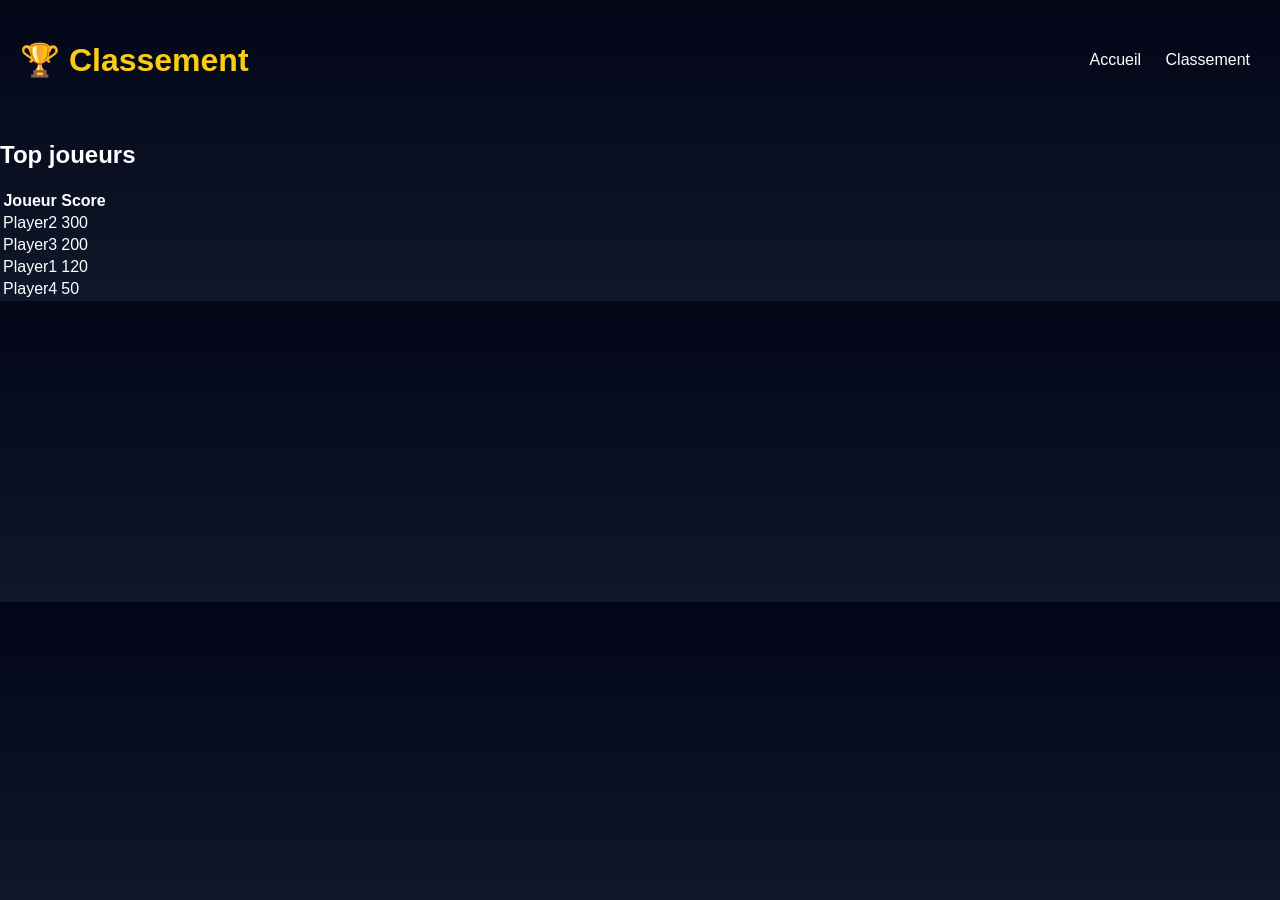
==== classementd1.html @ 1bb46554 "Update classementd1.html" ====
<!DOCTYPE html>
<html>
<head>
  <meta charset="UTF-8">
  <title>Classement</title>
  <link rel="stylesheet" href="./style.css">
</head>

<body class="classementd1-page">

<header>
  <h1>🏆 Classement</h1>
  <nav>
    <a href="index.html">Accueil</a>
    <a href="classement.html">Classement</a>
  </nav>
</header>

<section class="classement">
  <h2>Top joueurs</h2>

  <table id="ranking">
    <tr>
      <th>Joueur</th>
      <th>Score</th>
    </tr>

    <tr><td>Player1</td><td>120</td></tr>
    <tr><td>Player2</td><td>300</td></tr>
    <tr><td>Player3</td><td>200</td></tr>
    <tr><td>Player4</td><td>50</td></tr>

  </table>
</section>

<script>
const table = document.getElementById("ranking");
let rows = Array.from(table.rows).slice(1);

rows.sort((a, b) => {
  return b.cells[1].innerText - a.cells[1].innerText;
});

rows.forEach(row => table.appendChild(row));
</script>

</body>
</html>
---- style.css ----
body {
  margin: 0;
  font-family: Arial, sans-serif;
  background: linear-gradient(180deg, #020617, #0f172a);
  color: white;
}

/* HEADER */
header {
  display: flex;
  justify-content: space-between;
  align-items: center;
  padding: 20px;
}

header h1 {
  color: #facc15;
}

nav a {
  color: white;
  margin: 10px;
  text-decoration: none;
}

nav a:hover {
  color: #3b82f6;
}

/* HERO */
.hero {
  text-align: center;
  padding: 100px 20px;
}

.hero h2 {
  font-size: 40px;
}

.btn {
  display: inline-block;
  margin-top: 20px;
  padding: 12px 25px;
  background: #3b82f6;
  border-radius: 10px;
  text-decoration: none;
  color: white;
  transition: 0.3s;
}

.btn:hover {
  background: #2563eb;
  transform: scale(1.05);
}

/* TOURNOIS */
.tournois {
  padding: 40px;
  text-align: center;
}

.card {
  background: #1e293b;
  margin: 20px auto;
  padding: 20px;
  width: 250px;
  border-radius: 15px;
  transition: 0.3s;
}

.card:hover {
  transform: scale(1.05);
  background: #334155;
}
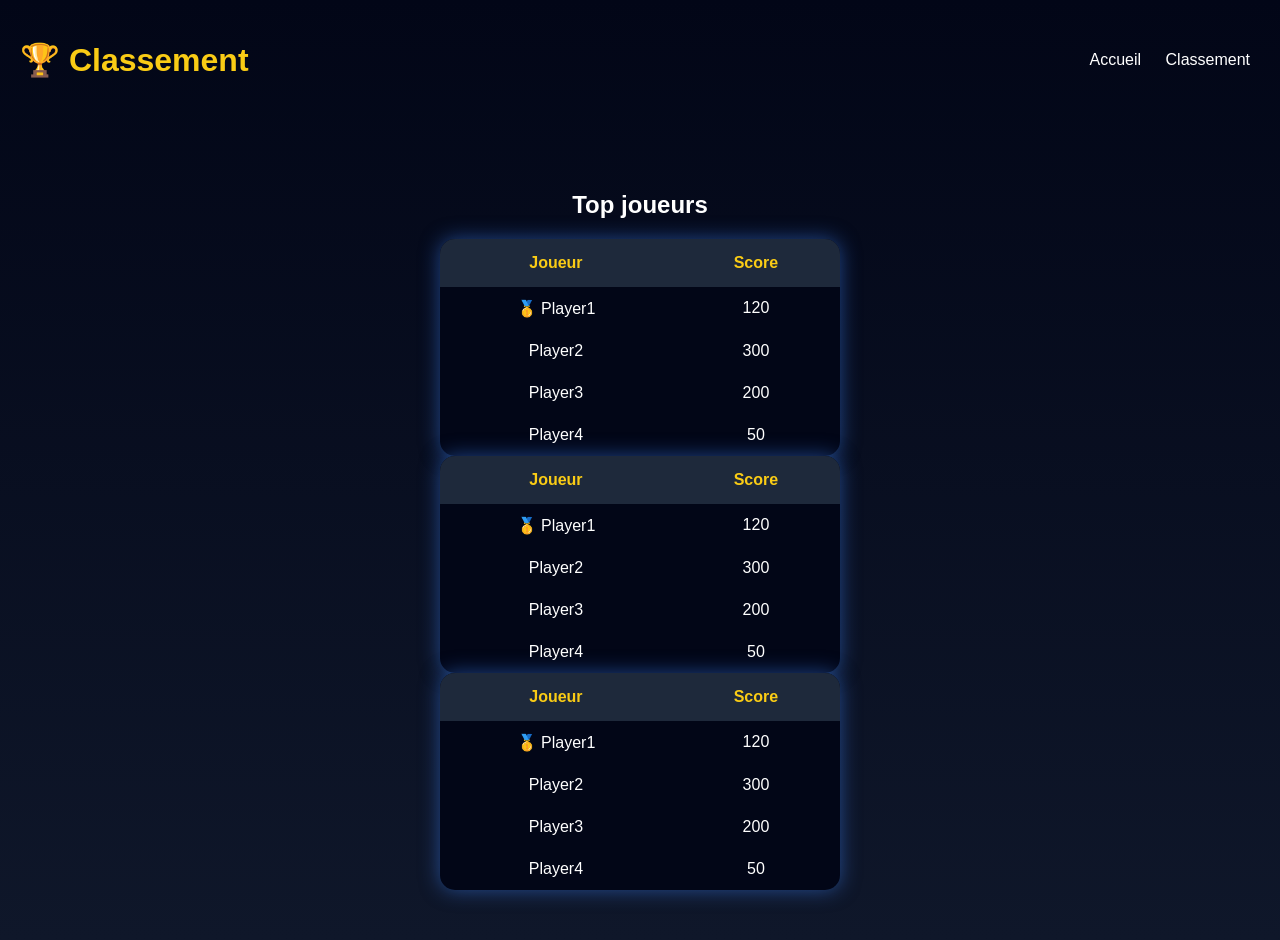
==== commit 8ca1d4ea: "Update classementd1.html" ====
--- a/classementd1.html
+++ b/classementd1.html
@@ -17,20 +17,46 @@
 </header>
 
 <section class="classement">
-  <h2>Top joueurs</h2>
 
-  <table id="ranking">
-    <tr>
-      <th>Joueur</th>
-      <th>Score</th>
-    </tr>
+<h2>Top joueurs</h2>
 
-    <tr><td>Player1</td><td>120</td></tr>
-    <tr><td>Player2</td><td>300</td></tr>
-    <tr><td>Player3</td><td>200</td></tr>
-    <tr><td>Player4</td><td>50</td></tr>
+<div class="classement-container">
 
-  </table>
+<table class="ranking">
+<tr>
+<th>Joueur</th>
+<th>Score</th>
+</tr>
+<tr><td>Player1</td><td>120</td></tr>
+<tr><td>Player2</td><td>300</td></tr>
+<tr><td>Player3</td><td>200</td></tr>
+<tr><td>Player4</td><td>50</td></tr>
+</table>
+
+<table class="ranking">
+<tr>
+<th>Joueur</th>
+<th>Score</th>
+</tr>
+<tr><td>Player1</td><td>120</td></tr>
+<tr><td>Player2</td><td>300</td></tr>
+<tr><td>Player3</td><td>200</td></tr>
+<tr><td>Player4</td><td>50</td></tr>
+</table>
+
+<table class="ranking">
+<tr>
+<th>Joueur</th>
+<th>Score</th>
+</tr>
+<tr><td>Player1</td><td>120</td></tr>
+<tr><td>Player2</td><td>300</td></tr>
+<tr><td>Player3</td><td>200</td></tr>
+<tr><td>Player4</td><td>50</td></tr>
+</table>
+
+</div>
+
 </section>
 
 <script>
--- a/style.css
+++ b/style.css
@@ -72,3 +72,37 @@
   transform: scale(1.05);
   background: #334155;
 }
+.classementd1-page .classement {
+  display: flex;
+  flex-direction: column;
+  align-items: center;
+  padding: 50px;
+}
+
+  .classementd1-page table {
+  border-collapse: collapse;
+  width: 400px;
+  background: #020617;
+  border-radius: 15px;
+  overflow: hidden;
+  box-shadow: 0 0 20px rgba(59,130,246,0.5);
+}
+
+.classementd1-page th {
+  background: #1e293b;
+  padding: 15px;
+  color: #facc15;
+}
+
+.classementd1-page td {
+  padding: 12px;
+  text-align: center;
+}
+
+.classementd1-page tr:hover {
+  background: #1e40af;
+}
+
+.classementd1-page tr:nth-child(2) td:first-child::before {
+  content: "🥇 ";
+}
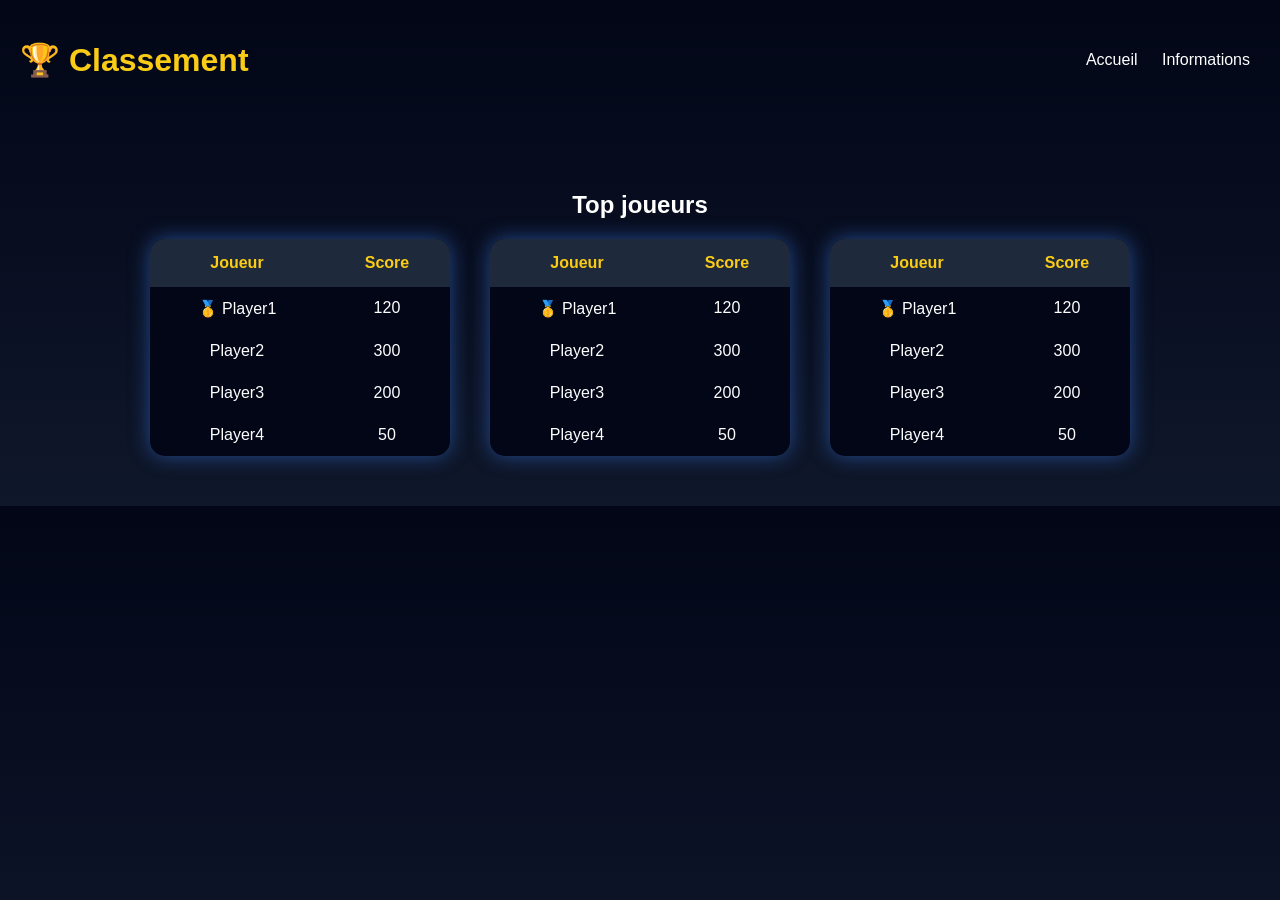
==== commit 71f1718f: "Update classementd1.html" ====
--- a/classementd1.html
+++ b/classementd1.html
@@ -12,7 +12,7 @@
   <h1>🏆 Classement</h1>
   <nav>
     <a href="index.html">Accueil</a>
-    <a href="classement.html">Classement</a>
+    <a href="classement.html">Informations</a>
   </nav>
 </header>
 
--- a/style.css
+++ b/style.css
@@ -79,7 +79,7 @@
   padding: 50px;
 }
 
-  .classementd1-page table {
+  .classementd1-page .ranking {
   border-collapse: collapse;
   width: 400px;
   background: #020617;
@@ -106,3 +106,18 @@
 .classementd1-page tr:nth-child(2) td:first-child::before {
   content: "🥇 ";
 }
+.classement-container {
+    display: flex;
+    justify-content: center;
+    gap: 40px; /* espace entre tableaux */
+    flex-wrap: wrap;
+}
+
+.classementd1-page .ranking {
+    border-collapse: collapse;
+    width: 300px;
+    background: #020617;
+    border-radius: 15px;
+    overflow: hidden;
+    box-shadow: 0 0 20px rgba(59,130,246,0.5);
+}
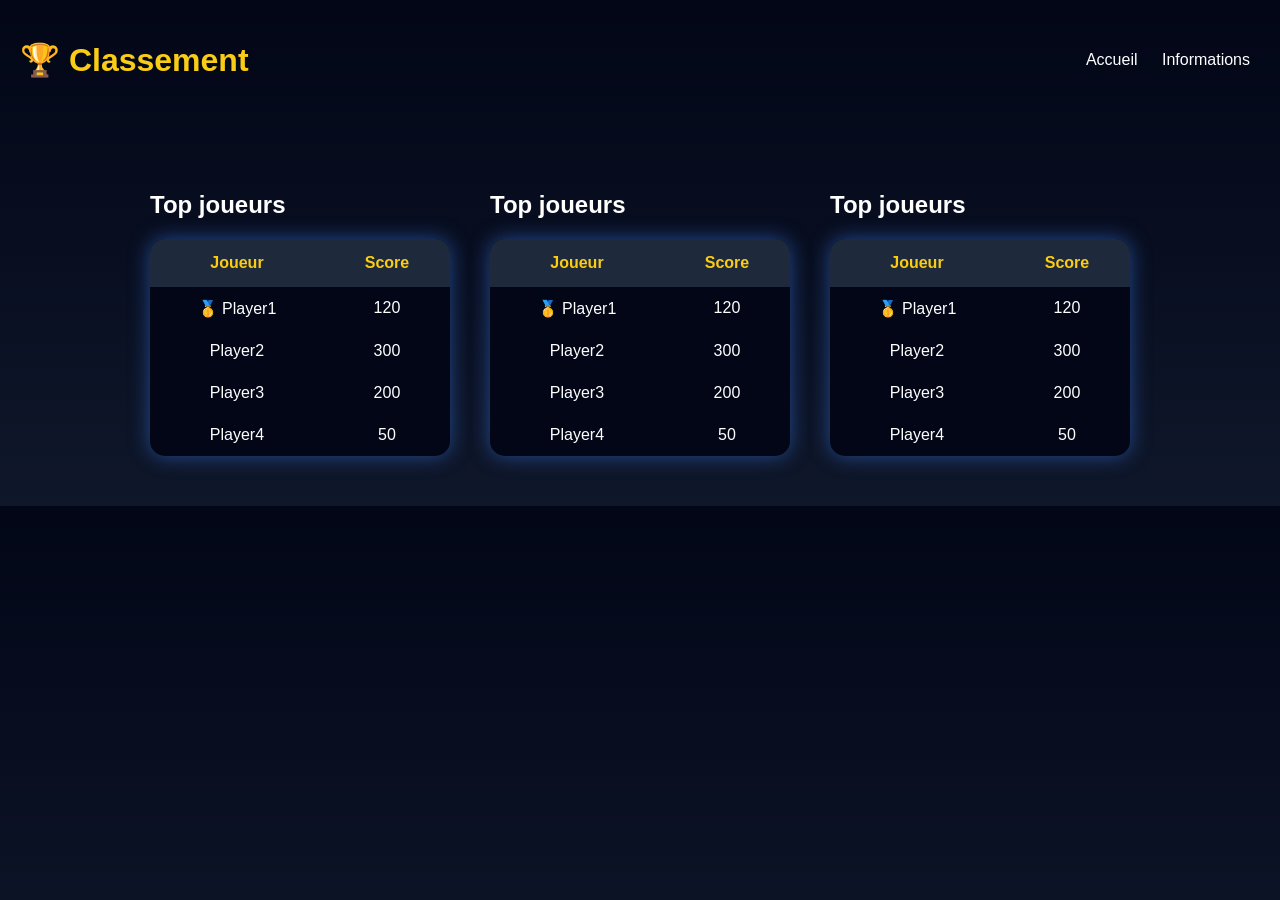
==== commit 07e9b0e7: "Update classementd1.html" ====
--- a/classementd1.html
+++ b/classementd1.html
@@ -18,45 +18,42 @@
 
 <section class="classement">
 
-<h2>Top joueurs</h2>
-
 <div class="classement-container">
 
+<div class="classement-card">
+<h2>Top joueurs</h2>
 <table class="ranking">
-<tr>
-<th>Joueur</th>
-<th>Score</th>
-</tr>
+<tr><th>Joueur</th><th>Score</th></tr>
 <tr><td>Player1</td><td>120</td></tr>
 <tr><td>Player2</td><td>300</td></tr>
 <tr><td>Player3</td><td>200</td></tr>
 <tr><td>Player4</td><td>50</td></tr>
 </table>
+</div>
 
+<div class="classement-card">
+<h2>Top joueurs</h2>
 <table class="ranking">
-<tr>
-<th>Joueur</th>
-<th>Score</th>
-</tr>
+<tr><th>Joueur</th><th>Score</th></tr>
 <tr><td>Player1</td><td>120</td></tr>
 <tr><td>Player2</td><td>300</td></tr>
 <tr><td>Player3</td><td>200</td></tr>
 <tr><td>Player4</td><td>50</td></tr>
 </table>
+</div>
 
+<div class="classement-card">
+<h2>Top joueurs</h2>
 <table class="ranking">
-<tr>
-<th>Joueur</th>
-<th>Score</th>
-</tr>
+<tr><th>Joueur</th><th>Score</th></tr>
 <tr><td>Player1</td><td>120</td></tr>
 <tr><td>Player2</td><td>300</td></tr>
 <tr><td>Player3</td><td>200</td></tr>
 <tr><td>Player4</td><td>50</td></tr>
 </table>
+</div>
 
 </div>
-
 </section>
 
 <script>
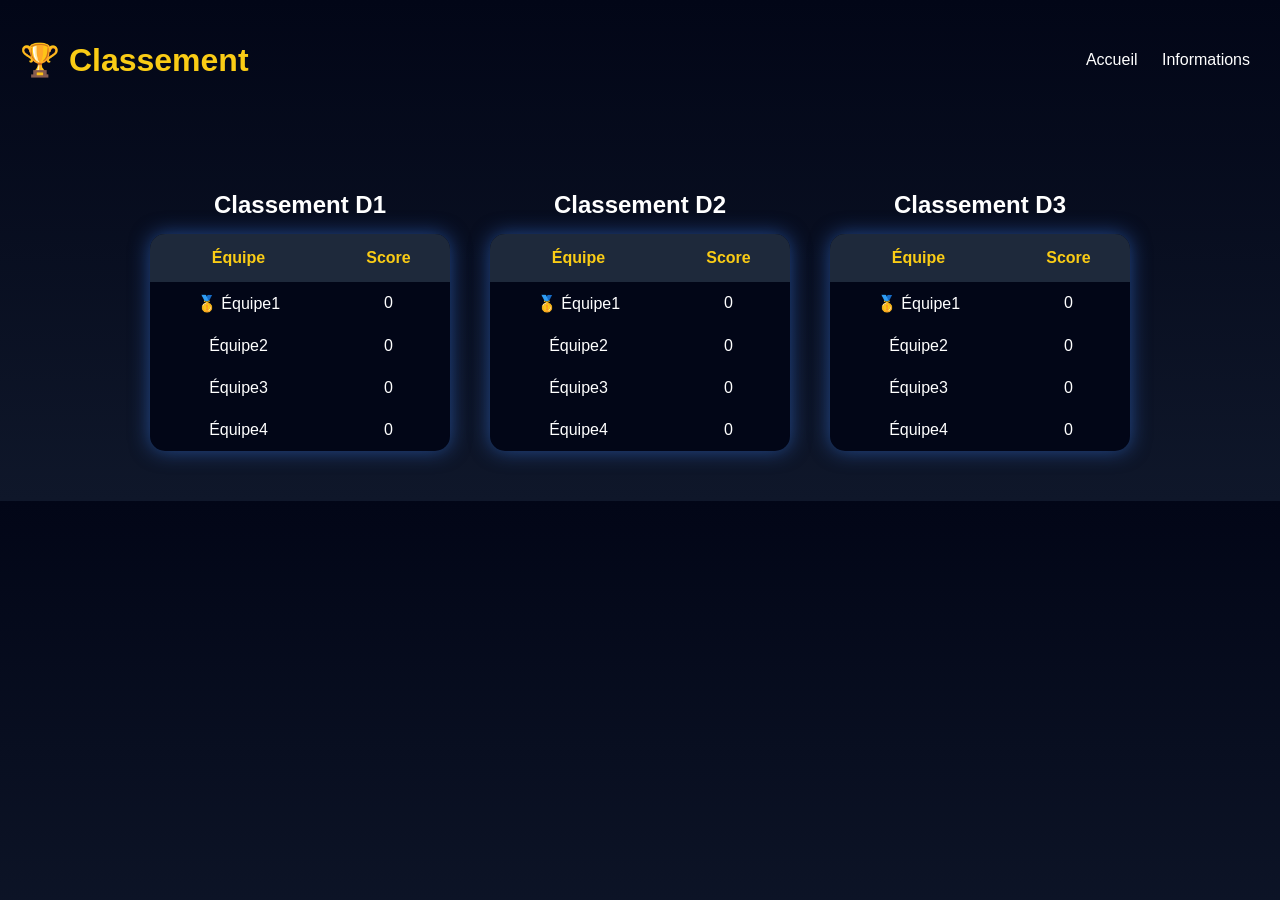
==== commit 7823243f: "Update classementd1.html" ====
--- a/classementd1.html
+++ b/classementd1.html
@@ -21,35 +21,35 @@
 <div class="classement-container">
 
 <div class="classement-card">
-<h2>Top joueurs</h2>
+<h2>Classement D1</h2>
 <table class="ranking">
-<tr><th>Joueur</th><th>Score</th></tr>
-<tr><td>Player1</td><td>120</td></tr>
-<tr><td>Player2</td><td>300</td></tr>
-<tr><td>Player3</td><td>200</td></tr>
-<tr><td>Player4</td><td>50</td></tr>
+<tr><th>Équipe</th><th>Score</th></tr>
+<tr><td>Équipe1</td><td>0</td></tr>
+<tr><td>Équipe2</td><td>0</td></tr>
+<tr><td>Équipe3</td><td>0</td></tr>
+<tr><td>Équipe4</td><td>0</td></tr>
 </table>
 </div>
 
 <div class="classement-card">
-<h2>Top joueurs</h2>
+<h2>Classement D2</h2>
 <table class="ranking">
-<tr><th>Joueur</th><th>Score</th></tr>
-<tr><td>Player1</td><td>120</td></tr>
-<tr><td>Player2</td><td>300</td></tr>
-<tr><td>Player3</td><td>200</td></tr>
-<tr><td>Player4</td><td>50</td></tr>
+<tr><th>Équipe</th><th>Score</th></tr>
+<tr><td>Équipe1</td><td>0</td></tr>
+<tr><td>Équipe2</td><td>0</td></tr>
+<tr><td>Équipe3</td><td>0</td></tr>
+<tr><td>Équipe4</td><td>0</td></tr>
 </table>
 </div>
 
 <div class="classement-card">
-<h2>Top joueurs</h2>
+<h2>Classement D3</h2>
 <table class="ranking">
-<tr><th>Joueur</th><th>Score</th></tr>
-<tr><td>Player1</td><td>120</td></tr>
-<tr><td>Player2</td><td>300</td></tr>
-<tr><td>Player3</td><td>200</td></tr>
-<tr><td>Player4</td><td>50</td></tr>
+<tr><th>Équipe</th><th>Score</th></tr>
+<tr><td>Équipe1</td><td>0</td></tr>
+<tr><td>Équipe2</td><td>0</td></tr>
+<tr><td>Équipe3</td><td>0</td></tr>
+<tr><td>Équipe4</td><td>0</td></tr>
 </table>
 </div>
 
--- a/style.css
+++ b/style.css
@@ -121,3 +121,12 @@
     overflow: hidden;
     box-shadow: 0 0 20px rgba(59,130,246,0.5);
 }
+.classement-card {
+    display: flex;
+    flex-direction: column;
+    align-items: center;
+}
+
+.classement-card h2 {
+    margin-bottom: 15px;
+}
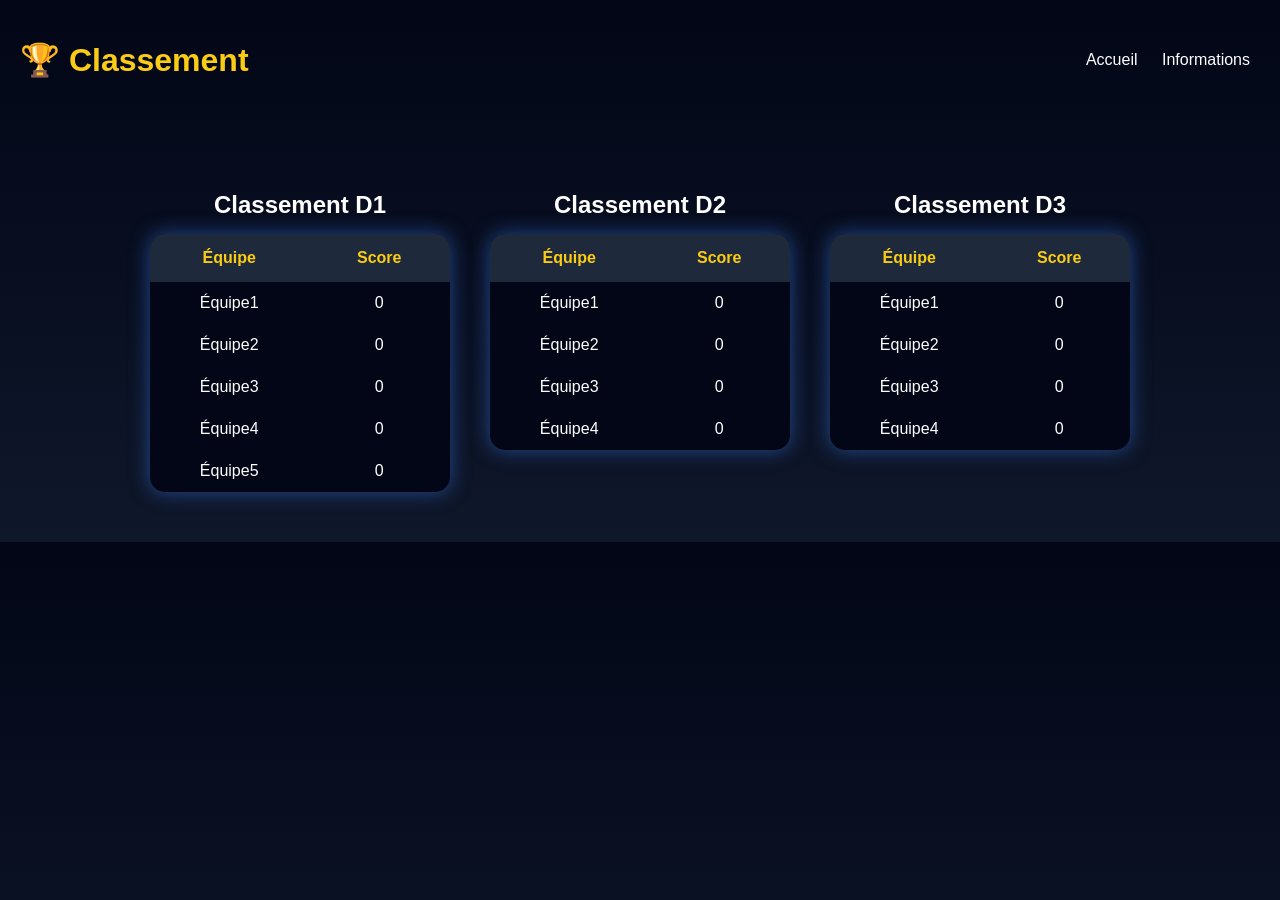
==== commit b7bceb0c: "Update classementd1.html" ====
--- a/classementd1.html
+++ b/classementd1.html
@@ -28,6 +28,7 @@
 <tr><td>Équipe2</td><td>0</td></tr>
 <tr><td>Équipe3</td><td>0</td></tr>
 <tr><td>Équipe4</td><td>0</td></tr>
+<tr><td>Équipe5</td><td>0</td></tr>
 </table>
 </div>
 
--- a/style.css
+++ b/style.css
@@ -104,7 +104,7 @@
 }
 
 .classementd1-page tr:nth-child(2) td:first-child::before {
-  content: "🥇 ";
+  content: "";
 }
 .classement-container {
     display: flex;
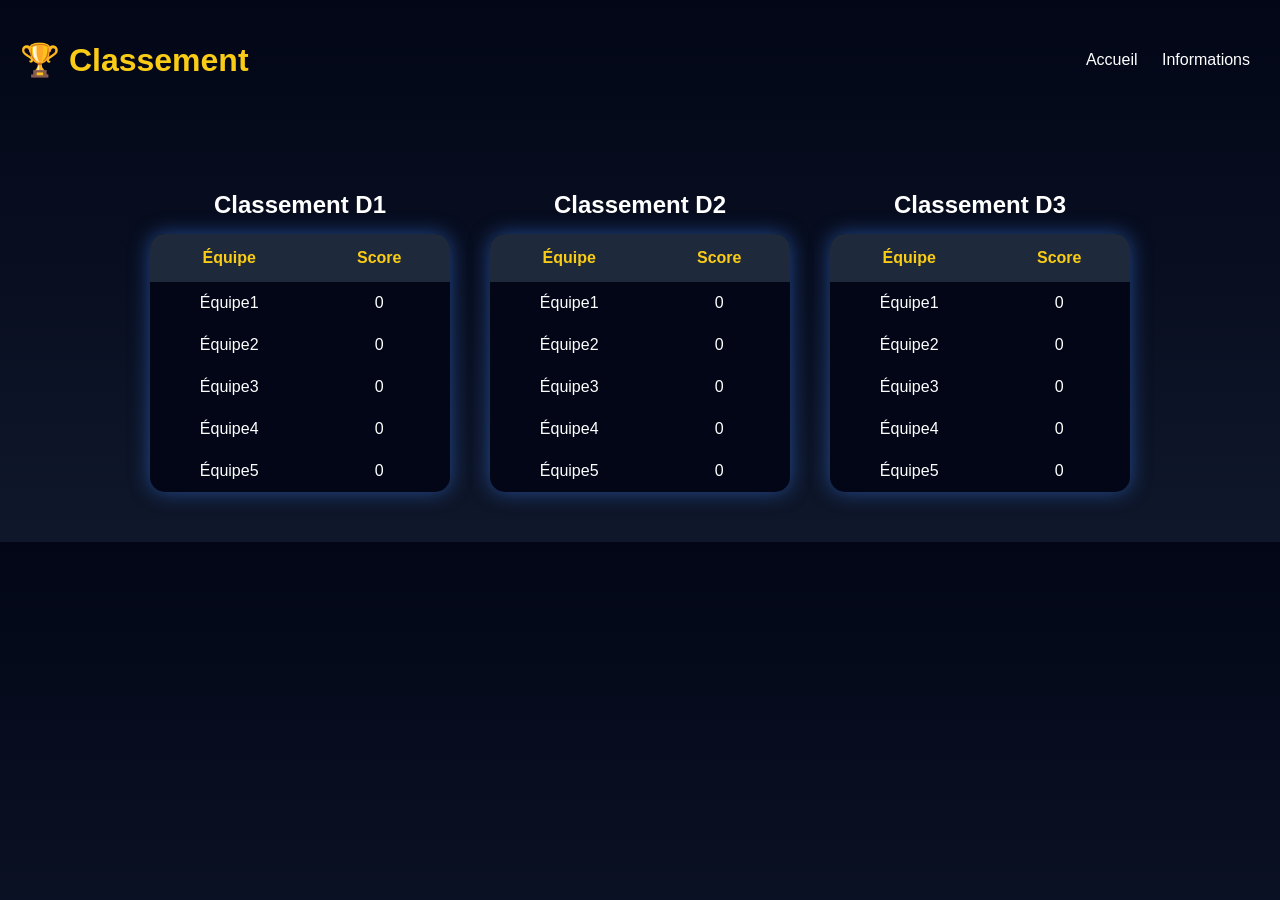
==== commit c29564ed: "Update classementd1.html" ====
--- a/classementd1.html
+++ b/classementd1.html
@@ -40,6 +40,7 @@
 <tr><td>Équipe2</td><td>0</td></tr>
 <tr><td>Équipe3</td><td>0</td></tr>
 <tr><td>Équipe4</td><td>0</td></tr>
+<tr><td>Équipe5</td><td>0</td></tr>
 </table>
 </div>
 
@@ -51,6 +52,7 @@
 <tr><td>Équipe2</td><td>0</td></tr>
 <tr><td>Équipe3</td><td>0</td></tr>
 <tr><td>Équipe4</td><td>0</td></tr>
+<tr><td>Équipe5</td><td>0</td></tr>
 </table>
 </div>
 
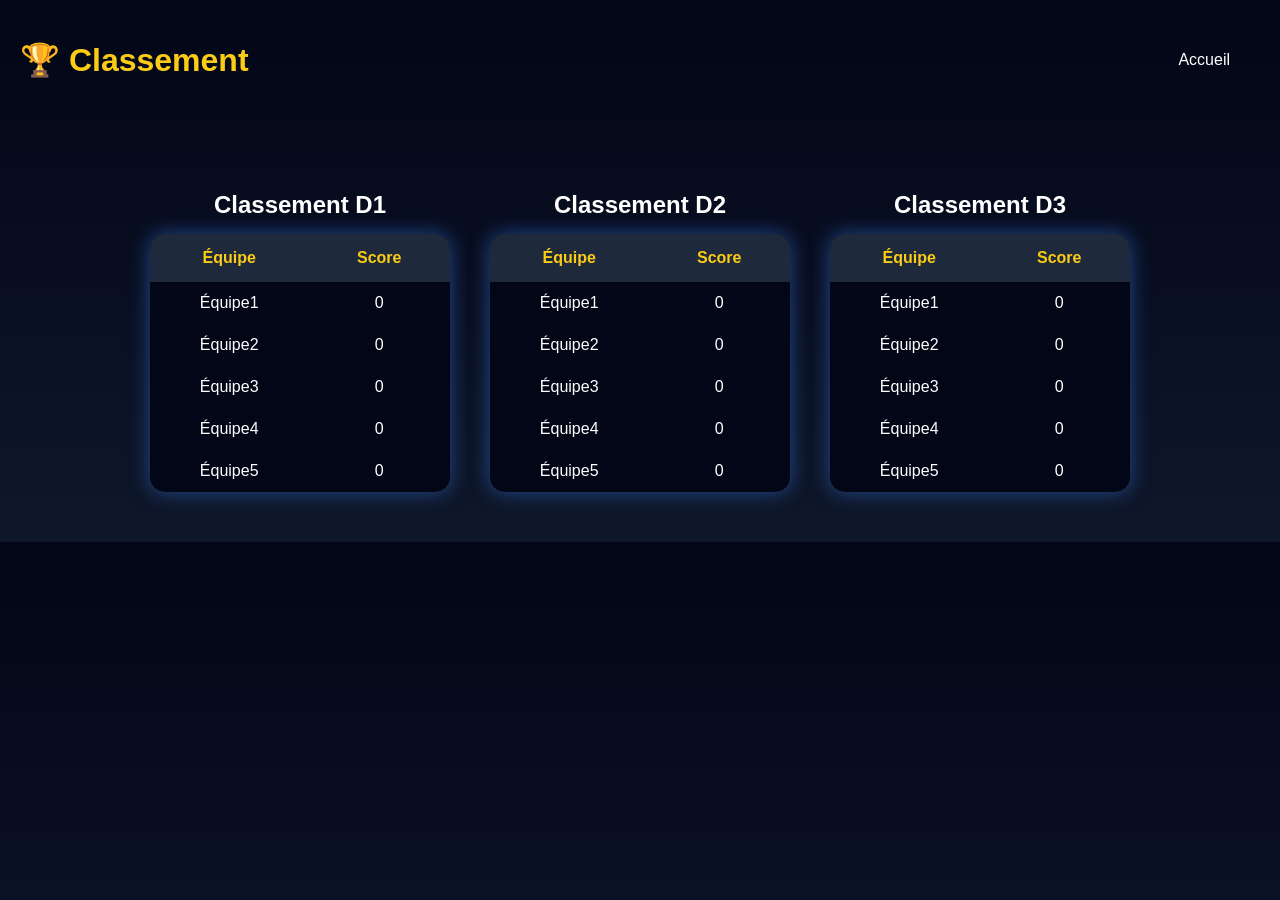
==== commit 4a665ee7: "Update classementd1.html" ====
--- a/classementd1.html
+++ b/classementd1.html
@@ -12,7 +12,7 @@
   <h1>🏆 Classement</h1>
   <nav>
     <a href="index.html">Accueil</a>
-    <a href="classement.html">Informations</a>
+    <a href="classement.html"></a>
   </nav>
 </header>
 
--- a/style.css
+++ b/style.css
@@ -63,7 +63,7 @@
   background: #1e293b;
   margin: 20px auto;
   padding: 20px;
-  width: 250px;
+  width: 400px;
   border-radius: 15px;
   transition: 0.3s;
 }
@@ -130,3 +130,38 @@
 .classement-card h2 {
     margin-bottom: 15px;
 }
+.image-gauche {
+    position: absolute;
+    left: 20px;        /* distance du bord gauche */
+    top: 70%;          /* milieu vertical */
+    transform: translateY(-50%);
+    width: 95px;      /* taille image */
+    border-radius: 50%;    /* rend l'image ronde */
+    object-fit: cover;     /* évite l'image écrasée */
+}
+.image-gauche-bas {
+    position: absolute;
+    left: 20px;        /* distance du bord gauche */
+    top: 85%;          /* milieu vertical */
+    transform: translateY(-50%);
+    width: 95px;      /* taille image */
+    border-radius: 50%;    /* rend l'image ronde */
+    object-fit: cover;     /* évite l'image écrasée */
+}
+.profil {
+    display: flex;
+    align-items: center; /* centre verticalement */
+    gap: 50px;           /* espace image / texte */
+}
+.avatar {
+    width: 110px;
+    height: 110px;
+    border-radius: 50%;
+    object-fit: cover;
+}
+.link {
+    color: #facc15;
+}
+.section {
+  margin-top: -100px;
+}
